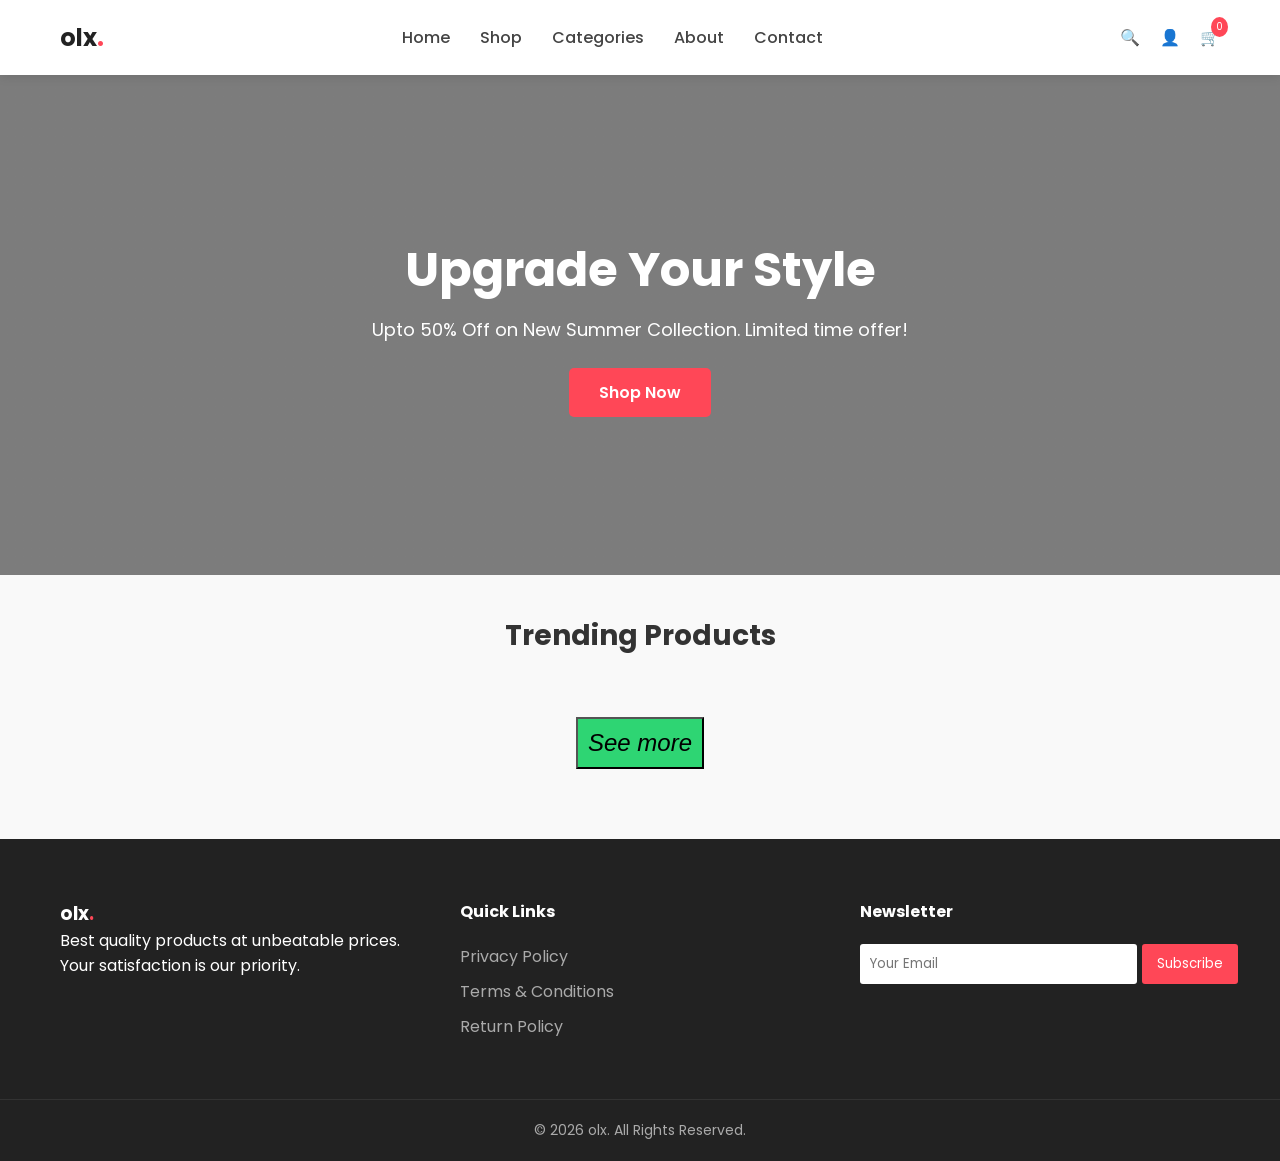
==== olx/index.html @ 6b326b72 "olx Api data single Product" ====
<!doctype html>
<html lang="en">
  <head>
    <meta charset="UTF-8" />
    <meta name="viewport" content="width=device-width, initial-scale=1.0" />
    <title>olx</title>
    <link rel="stylesheet" href="style.css" />
  </head>
  <body>
    <header class="header">
      <nav class="nav-container">
        <div class="logo">olx<span>.</span></div>
        <ul class="nav-links">
          <li><a href="#">Home</a></li>
          <li><a href="#">Shop</a></li>
          <li><a href="#">Categories</a></li>
          <li><a href="#">About</a></li>
          <li><a href="#">Contact</a></li>
        </ul>
        <div class="nav-icons">
          <span class="icon">🔍</span>
          <span class="icon">👤</span>
          <div class="cart-icon">
            <span class="icon">🛒</span>
            <span class="cart-count">0</span>
          </div>
        </div>
      </nav>
    </header>

    <section class="hero">
      <div class="hero-content">
        <h1>Upgrade Your Style</h1>
        <p>Upto 50% Off on New Summer Collection. Limited time offer!</p>
        <button class="btn-primary">Shop Now</button>
      </div>
    </section>

    <main class="container">
      <h2 class="section-title">Trending Products</h2>
      <div id="card-container" class="product-grid"></div>
      <span class="see-btn-con">
          <button id="see-more-btn" onclick="rendarcard()">See more</button>
      </span>
    </main>

    <footer class="footer">
      <div class="footer-container">
        <div class="footer-col">
          <h3>olx<span>.</span></h3>
          <p>
            Best quality products at unbeatable prices. Your satisfaction is our
            priority.
          </p>
        </div>
        <div class="footer-col">
          <h4>Quick Links</h4>
          <ul>
            <li><a href="#">Privacy Policy</a></li>
            <li><a href="#">Terms & Conditions</a></li>
            <li><a href="#">Return Policy</a></li>
          </ul>
        </div>
        <div class="footer-col">
          <h4>Newsletter</h4>
          <div class="newsletter">
            <input type="email" placeholder="Your Email" />
            <button>Subscribe</button>
          </div>
        </div>
      </div>
      <div class="footer-bottom">
        <p>&copy; 2026 olx. All Rights Reserved.</p>
      </div>
    </footer>

    <script src="app.js"></script>
  </body>
</html>
---- olx/style.css ----
@import url('https://fonts.googleapis.com/css2?family=Poppins:wght@300;400;600;700&display=swap');

* {
    margin: 0;
    padding: 0;
    box-sizing: border-box;
    font-family: 'Poppins', sans-serif;
}

body {
    background-color: #f9f9f9;
    color: #333;
}

.container {
    max-width: 1200px;
    margin: 0 auto;
    padding: 40px 20px;
}

/* Header & Nav */
.header {
    background: #fff;
    padding: 20px 0;
    box-shadow: 0 2px 10px rgba(0,0,0,0.1);
    position: sticky;
    top: 0;
    z-index: 1000;
}

.nav-container {
    max-width: 1200px;
    margin: 0 auto;
    display: flex;
    justify-content: space-between;
    align-items: center;
    padding: 0 20px;
}

.logo {
    font-size: 24px;
    font-weight: 700;
    color: #222;
}

.logo span { color: #ff4757; }

.nav-links {
    display: flex;
    list-style: none;
    gap: 30px;
}

.nav-links a {
    text-decoration: none;
    color: #444;
    font-weight: 500;
    transition: 0.3s;
}

.nav-links a:hover { color: #ff4757; }

.nav-icons {
    display: flex;
    gap: 20px;
    align-items: center;
}

.cart-icon {
    position: relative;
    cursor: pointer;
}

.cart-count {
    position: absolute;
    top: -8px;
    right: -8px;
    background: #ff4757;
    color: #fff;
    font-size: 10px;
    padding: 2px 5px;
    border-radius: 50%;
}

/* Hero Section */
.hero {
    height: 500px;
    background: linear-gradient(rgba(0,0,0,0.5), rgba(0,0,0,0.5)), 
                url('https://images.unsplash.com/photo-1441986300917-64674bd600d8?w=1600') center/cover;
    display: flex;
    align-items: center;
    justify-content: center;
    text-align: center;
    color: #fff;
}

.hero-content h1 {
    font-size: 48px;
    margin-bottom: 10px;
}

.hero-content p {
    font-size: 18px;
    margin-bottom: 25px;
}

.btn-primary {
    background: #ff4757;
    color: #fff;
    padding: 12px 30px;
    border: none;
    border-radius: 5px;
    cursor: pointer;
    font-size: 16px;
    font-weight: 600;
    transition: 0.3s;
}

.btn-primary:hover { background: #e04050; }

/* Product Grid */
.section-title {
    text-align: center;
    margin-bottom: 40px;
    font-size: 28px;
}

.product-grid {
    display: grid;
    grid-template-columns: repeat(auto-fit, minmax(250px, 1fr));
    gap: 30px;
}

.product-card {
    background: #fff;
    border-radius: 10px;
    overflow: hidden;
    box-shadow: 0 5px 15px rgba(0,0,0,0.05);
    transition: 0.3s;
}

.product-card:hover { transform: translateY(-5px); }

.product-img {
    position: relative;
    height: 250px;
}

.product-img img {
    width: 100%;
    height: 100%;
    object-fit: cover;
}

.badge {
    position: absolute;
    top: 10px;
    left: 10px;
    background: #2ed573;
    color: #fff;
    padding: 3px 10px;
    font-size: 12px;
    border-radius: 3px;
}

.badge.sale { background: #ff4757; }

.product-info { padding: 20px; text-align: center; }

.product-info h3 { font-size: 18px; margin-bottom: 10px; }

.price {
    font-weight: 700;
    color: #ff4757;
    font-size: 18px;
    margin-bottom: 15px;
}

.old-price {
    text-decoration: line-through;
    color: #aaa;
    font-weight: 400;
    font-size: 14px;
    margin-right: 5px;
}

.add-to-cart {
    width: 100%;
    padding: 10px;
    background: #222;
    color: #fff;
    border: none;
    border-radius: 5px;
    cursor: pointer;
    transition: 0.3s;
}

.add-to-cart:hover { background: #ff4757; }

/* Footer */
.footer {
    background: #222;
    color: #fff;
    padding: 60px 0 20px;
    margin-top: 50px;
}

.footer-container {
    max-width: 1200px;
    margin: 0 auto;
    display: grid;
    grid-template-columns: repeat(auto-fit, minmax(250px, 1fr));
    gap: 40px;
    padding: 0 20px;
}

.footer-col h3 span { color: #ff4757; }

.footer-col h4 { margin-bottom: 20px; }

.footer-col ul { list-style: none; }

.footer-col ul li { margin-bottom: 10px; }

.footer-col ul a { color: #aaa; text-decoration: none; transition: 0.3s; }

.footer-col ul a:hover { color: #fff; }

.newsletter {
    display: flex;
    gap: 5px;
}

.newsletter input {
    padding: 10px;
    border: none;
    border-radius: 3px;
    flex: 1;
}

.newsletter button {
    padding: 10px 15px;
    background: #ff4757;
    border: none;
    color: #fff;
    border-radius: 3px;
    cursor: pointer;
}

.footer-bottom {
    text-align: center;
    margin-top: 50px;
    padding-top: 20px;
    border-top: 1px solid #333;
    color: #aaa;
    font-size: 14px;
}
.see-btn-con{
    display: flex;
    align-items: center;
    justify-content: center;
}
#see-more-btn{

    position: relative;
    top: 20px;
    font-family: 'Gill Sans', 'Gill Sans MT', Calibri, 'Trebuchet MS', sans-serif;
    font-size: x-large;
    font-style: italic;
    background-color: #2ed573;
    padding: 10px;
}
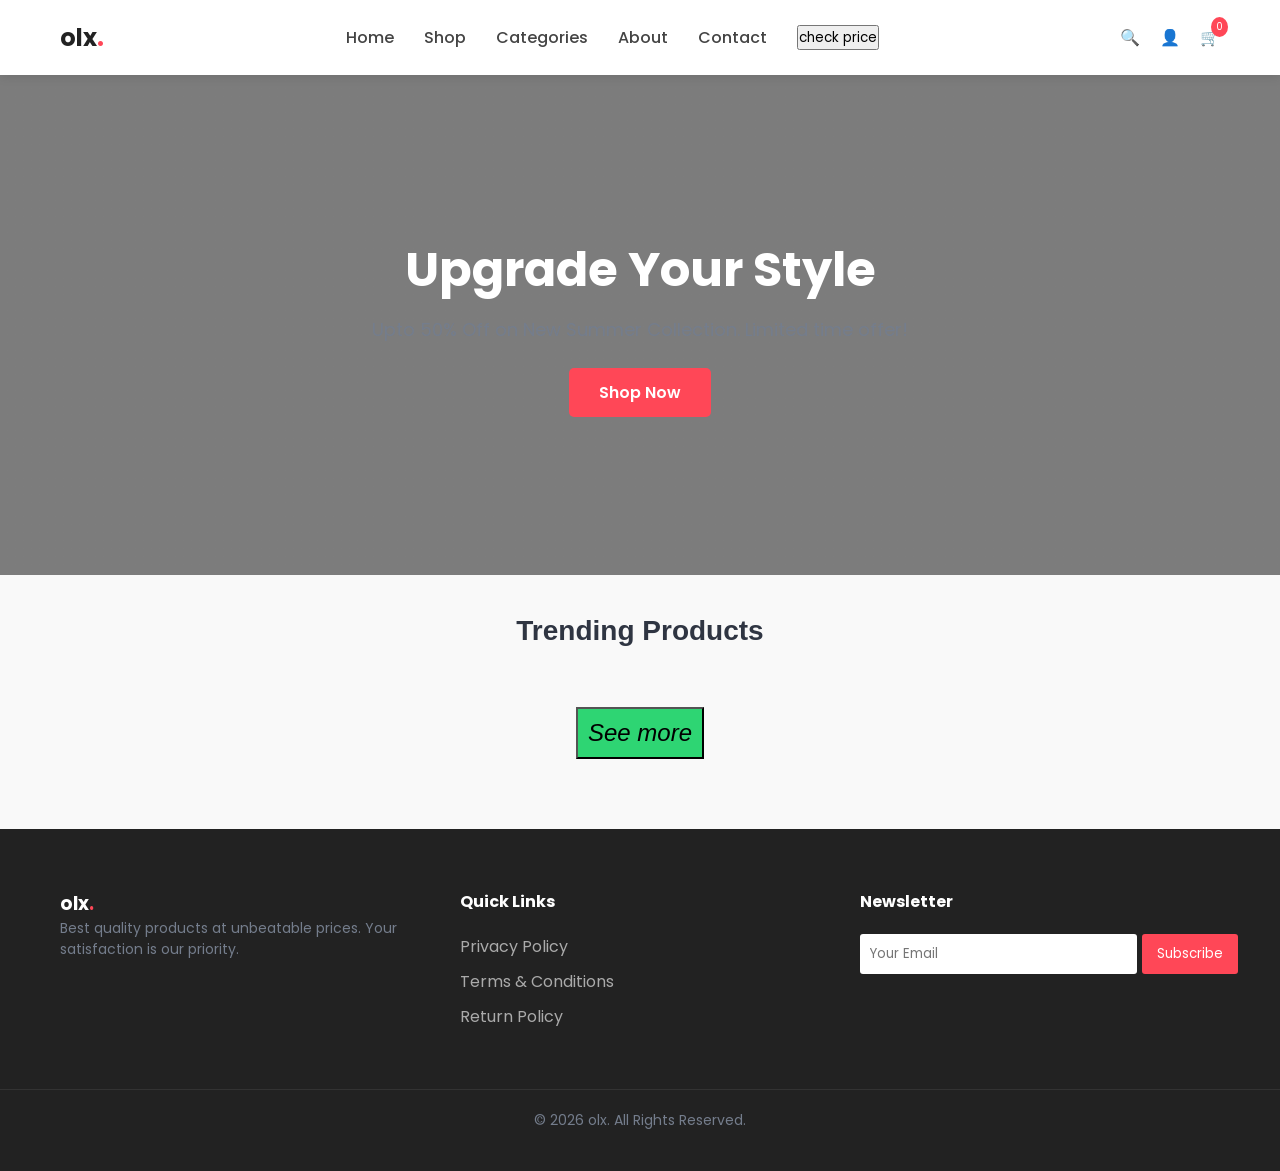
==== commit 88d05336: "half assignment" ====
--- a/olx/index.html
+++ b/olx/index.html
@@ -7,15 +7,45 @@
     <link rel="stylesheet" href="style.css" />
   </head>
   <body>
+    <!-- make custom popup -->
+
+    <!--this div for full page block -->
+    <div id="myPopup" class="overlay">
+      <!-- popup cotent this overlay container in -->
+      
+      <div class="popUp-box">
+        
+        <span class="cancel-button">
+        <p onclick="closeNow()">x</p>
+          
+        </span>
+        <form class="inputs-parent" action="">
+
+          <span class="logo">
+            <h1>olx<span>.</span></h1> 
+          </span>
+          
+          <span class="text-of-popup"><h2>login into your OLX account</h2></span>
+
+          <input class="user-input" required placeholder=" Enter your Email" type="email" name="" id="userEmail">
+          <input class="user-input" required placeholder=" Enter your password" type="password" name="" id="userPassword">
+          <input class="login-btn" type="button" value="login" onclick="login()"> 
+          
+        </form>
+        
+      </div>
+    </div>
+
     <header class="header">
       <nav class="nav-container">
         <div class="logo">olx<span>.</span></div>
         <ul class="nav-links">
-          <li><a href="#">Home</a></li>
+          <li><a href="#" onclick="openNow()">Home</a></li>
           <li><a href="#">Shop</a></li>
           <li><a href="#">Categories</a></li>
           <li><a href="#">About</a></li>
           <li><a href="#">Contact</a></li>
+          <button onclick="priceTocard('true')">check price</button>
         </ul>
         <div class="nav-icons">
           <span class="icon">🔍</span>
@@ -40,7 +70,7 @@
       <h2 class="section-title">Trending Products</h2>
       <div id="card-container" class="product-grid"></div>
       <span class="see-btn-con">
-          <button id="see-more-btn" onclick="rendarcard()">See more</button>
+        <button id="see-more-btn" onclick="rendarcard()">See more</button>
       </span>
     </main>
 
@@ -73,7 +103,26 @@
         <p>&copy; 2026 olx. All Rights Reserved.</p>
       </div>
     </footer>
+    
 
+
+
+    <div id="loginSuccessPopup" class="success-overlay">
+    <div class="success-content">
+        <div class="check-container">
+            <div class="check-circle"></div>
+            <div class="check-stem"></div>
+            <div class="check-kick"></div>
+        </div>
+        
+        <h2>Login Successful!</h2>
+        <p>Aapka account verify ho gaya hai. Dashboard par le jaya ja raha hai...</p>
+        
+        <div class="progress-loader">
+            <div class="progress-fill"></div>
+        </div>
+    </div>
+</div>
     <script src="app.js"></script>
   </body>
 </html>
--- a/olx/style.css
+++ b/olx/style.css
@@ -25,7 +25,7 @@
     box-shadow: 0 2px 10px rgba(0,0,0,0.1);
     position: sticky;
     top: 0;
-    z-index: 1000;
+    z-index: 100;
 }
 
 .nav-container {
@@ -269,4 +269,188 @@
     font-style: italic;
     background-color: #2ed573;
     padding: 10px;
+}
+
+/* main container for popup */
+.overlay{
+    display: none;
+    position: fixed;
+    left: 0%;
+    top: 0%;
+    height: 100%;
+    width: 100%;
+    background-color: rgba(0, 0, 0, 0.6);
+    z-index: 1000;
+    justify-content: center;
+    align-items: center;
+}
+.popUp-box{
+    display: flex;
+    flex-direction: column;  
+    background-color: white;
+    border-radius: 10px;
+    width: 24vw;
+    height: 55vh;
+
+}
+.inputs-parent{
+    display: flex;
+    flex-direction: column;
+    align-items: center;
+    gap: 10px;
+
+}
+.logo h1{
+    margin: 0%;
+    padding: 0px;
+}
+.text-of-popup{
+    display: flex;
+    align-items: center;
+    justify-content: center;
+    font-size: small;
+    text-transform: capitalize;
+    line-height: 20px;
+    white-space: nowrap;
+}
+.text-of-popup h2{
+    margin: 0%;
+    padding: 0%;
+    font-weight: 600;
+}
+
+.user-input{
+    min-width: 19vw;
+    height:6vh ;
+    border-radius: 4px;
+    outline: none;
+    border: 1px solid black;
+    margin-top: 10px;
+}
+.user-input::placeholder{
+    text-transform: capitalize;
+    font-size: medium;
+    font-weight: 500;
+}
+.login-btn{
+    display: flex;
+    align-items: center;
+    justify-content: center;
+    width: 19vw;
+    height: 6vh;
+    background-color: lightblue;
+    border: none;
+    font-weight: 600;
+    text-transform: capitalize;
+    box-shadow: 0px 4px 10px rgba(0, 0, 0, 0.3);
+}
+
+
+.cancel-button{
+    display: flex;
+    align-items: center;
+    justify-content: center;
+    justify-content: flex-end;
+    height: 1.2rem;
+    width: 100%;
+}
+.cancel-button p{
+    width: 8%;
+    font-size: xx-large;
+    padding: 25px  6px 0px 0px;
+}
+.cancel-button p:hover{
+    cursor: pointer;
+}
+
+/* Full Screen Overlay */
+.success-overlay {
+    display: none; /* JavaScript se 'flex' karein */
+    position: fixed;
+    top: 0;
+    left: 0;
+    width: 100%;
+    height: 100%;
+    background: rgba(0, 0, 0, 0.7);
+    backdrop-filter: blur(8px); /* Background blur effect */
+    z-index: 9999;
+    justify-content: center;
+    align-items: center;
+}
+
+/* White Box */
+.success-content {
+    background: white;
+    padding: 40px;
+    border-radius: 20px;
+    text-align: center;
+    box-shadow: 0 15px 30px rgba(0,0,0,0.2);
+    max-width: 400px;
+    width: 90%;
+    animation: popUpAnim 0.4s cubic-bezier(0.175, 0.885, 0.32, 1.275);
+}
+
+/* Success Icon Animation */
+.check-container {
+    width: 80px;
+    height: 80px;
+    background: #2ed573;
+    border-radius: 50%;
+    display: flex;
+    justify-content: center;
+    align-items: center;
+    margin: 0 auto 20px;
+    position: relative;
+    box-shadow: 0 0 20px rgba(46, 213, 115, 0.4);
+}
+
+/* Icon (Tick) logic */
+.check-container::after {
+    content: '';
+    display: block;
+    width: 15px;
+    height: 30px;
+    border: solid white;
+    border-width: 0 5px 5px 0;
+    transform: rotate(45deg);
+    margin-top: -5px;
+}
+
+h2 {
+    color: #2f3542;
+    margin-bottom: 10px;
+    font-family: sans-serif;
+}
+
+p {
+    color: #747d8c;
+    font-size: 14px;
+    margin-bottom: 20px;
+}
+
+/* Progress Bar */
+.progress-loader {
+    width: 100%;
+    height: 6px;
+    background: #f1f2f6;
+    border-radius: 10px;
+    overflow: hidden;
+}
+
+.progress-fill {
+    width: 0%;
+    height: 100%;
+    background: #2ed573;
+    animation: fillProgress 2s linear forwards;
+}
+
+/* Animations */
+@keyframes popUpAnim {
+    0% { transform: scale(0.5); opacity: 0; }
+    100% { transform: scale(1); opacity: 1; }
+}
+
+@keyframes fillProgress {
+    0% { width: 0%; }
+    100% { width: 100%; }
 }
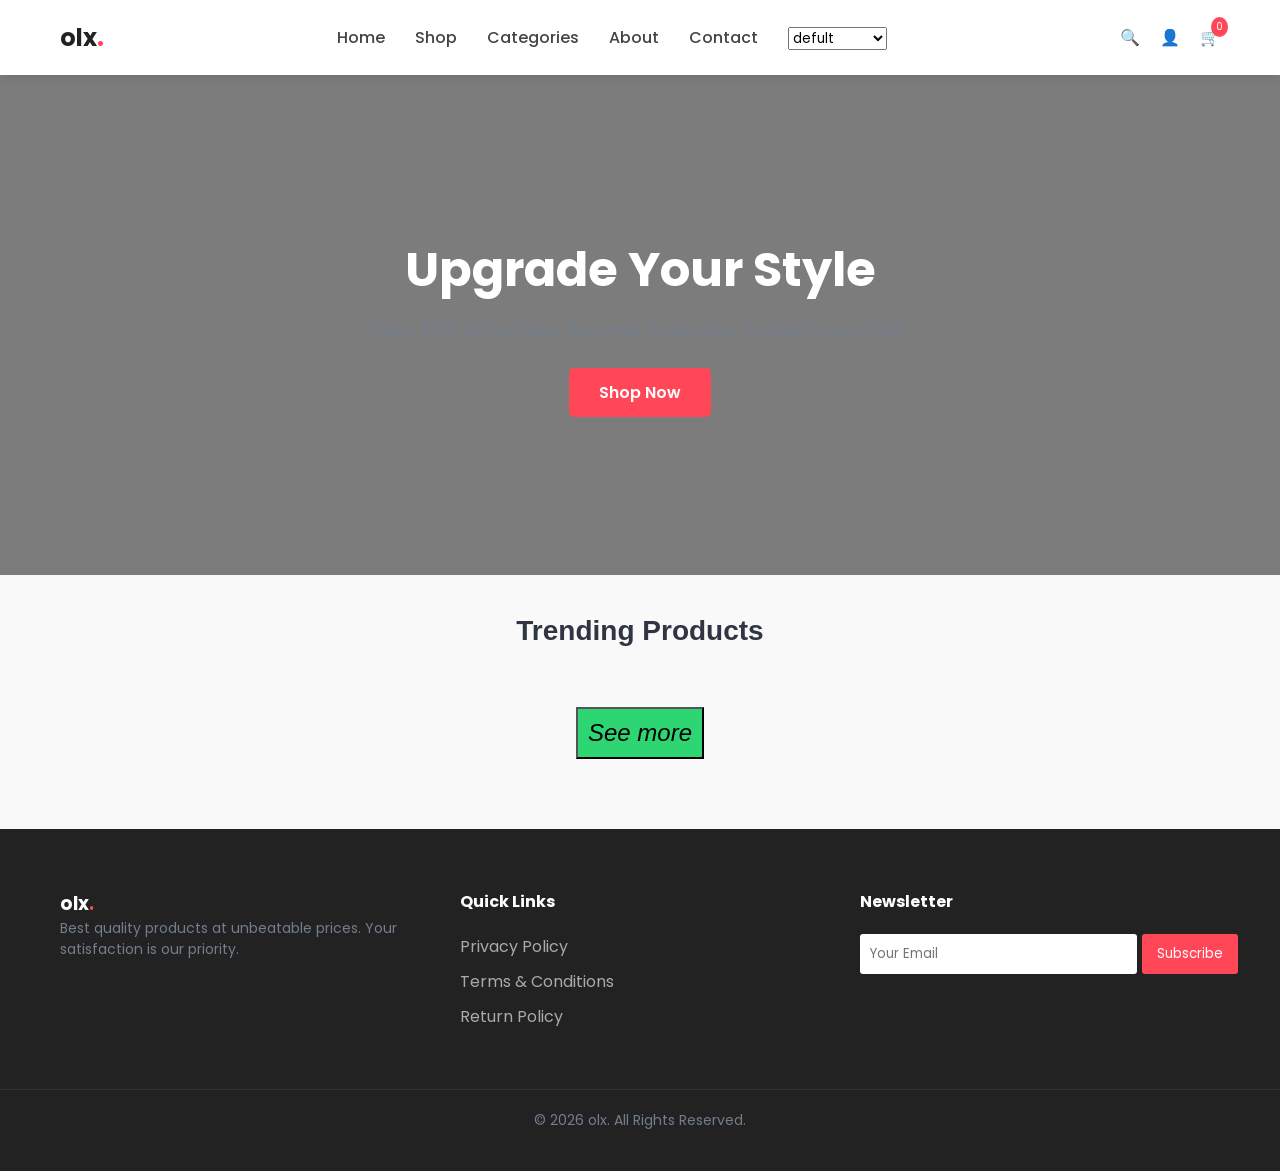
==== commit cdec9d4e: "sort products price" ====
--- a/olx/index.html
+++ b/olx/index.html
@@ -12,27 +12,43 @@
     <!--this div for full page block -->
     <div id="myPopup" class="overlay">
       <!-- popup cotent this overlay container in -->
-      
+
       <div class="popUp-box">
-        
         <span class="cancel-button">
-        <p onclick="closeNow()">x</p>
-          
+          <p onclick="closeNow()">x</p>
         </span>
         <form class="inputs-parent" action="">
+          <span class="logo">
+            <h1>olx<span>.</span></h1>
+          </span>
 
-          <span class="logo">
-            <h1>olx<span>.</span></h1> 
-          </span>
-          
-          <span class="text-of-popup"><h2>login into your OLX account</h2></span>
+          <span class="text-of-popup"
+            ><h2>login into your OLX account</h2></span
+          >
 
-          <input class="user-input" required placeholder=" Enter your Email" type="email" name="" id="userEmail">
-          <input class="user-input" required placeholder=" Enter your password" type="password" name="" id="userPassword">
-          <input class="login-btn" type="button" value="login" onclick="login()"> 
-          
+          <input
+            class="user-input"
+            required
+            placeholder=" Enter your Email"
+            type="email"
+            name=""
+            id="userEmail"
+          />
+          <input
+            class="user-input"
+            required
+            placeholder=" Enter your password"
+            type="password"
+            name=""
+            id="userPassword"
+          />
+          <input
+            class="login-btn"
+            type="button"
+            value="login"
+            onclick="login()"
+          />
         </form>
-        
       </div>
     </div>
 
@@ -45,7 +61,14 @@
           <li><a href="#">Categories</a></li>
           <li><a href="#">About</a></li>
           <li><a href="#">Contact</a></li>
-          <button onclick="priceTocard('true')">check price</button>
+          <li>
+            <select name="" onchange="sortByPrice(this.value)" id="">
+              <option value="">defult</option>
+              <option value="descending">high to low</option>
+              <option value="Ascending">Low to high</option>
+            </select>
+          </li>
+          <!-- <button onclick="">check price</button> -->
         </ul>
         <div class="nav-icons">
           <span class="icon">🔍</span>
@@ -70,7 +93,7 @@
       <h2 class="section-title">Trending Products</h2>
       <div id="card-container" class="product-grid"></div>
       <span class="see-btn-con">
-        <button id="see-more-btn" onclick="rendarcard()">See more</button>
+        <button id="see-more-btn" onclick="sortByPrice()">See more</button>
       </span>
     </main>
 
@@ -103,26 +126,25 @@
         <p>&copy; 2026 olx. All Rights Reserved.</p>
       </div>
     </footer>
-    
-
-
 
     <div id="loginSuccessPopup" class="success-overlay">
-    <div class="success-content">
+      <div class="success-content">
         <div class="check-container">
-            <div class="check-circle"></div>
-            <div class="check-stem"></div>
-            <div class="check-kick"></div>
+          <div class="check-circle"></div>
+          <div class="check-stem"></div>
+          <div class="check-kick"></div>
         </div>
-        
+
         <h2>Login Successful!</h2>
-        <p>Aapka account verify ho gaya hai. Dashboard par le jaya ja raha hai...</p>
-        
+        <p>
+          Aapka account verify ho gaya hai. Dashboard par le jaya ja raha hai...
+        </p>
+
         <div class="progress-loader">
-            <div class="progress-fill"></div>
+          <div class="progress-fill"></div>
         </div>
+      </div>
     </div>
-</div>
     <script src="app.js"></script>
   </body>
 </html>
